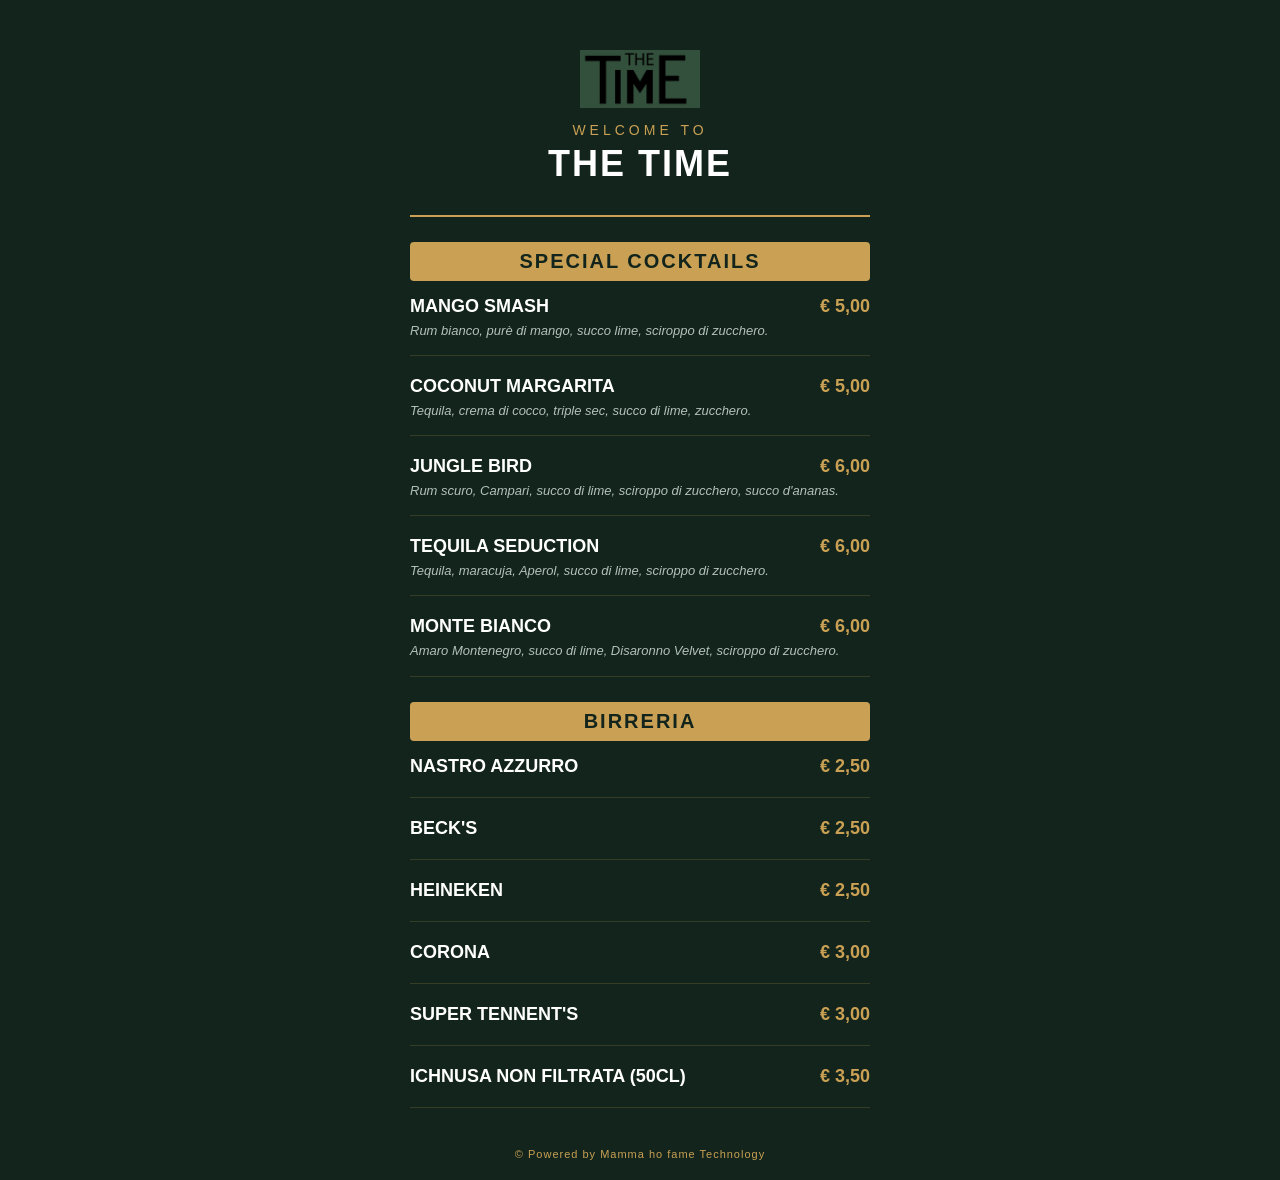
==== index.html @ 8e464e2d "Add files via upload" ====
<!DOCTYPE html>
<html lang="it">
<head>
    <meta charset="UTF-8">
    <meta name="viewport" content="width=device-width, initial-scale=1.0">
    <title>The Time - Digital Menu</title>
    <link rel="stylesheet" href="style.css">
</head>
<body>

<header>
        <!-- Aggiungiamo il tag per il logo dentro la cartella assets -->
        <img src="assets/logo.png" alt="Logo The Time" style="max-width: 120px; margin-bottom: 10px;">
        <div class="logo-title">Welcome To</div>
        <h1>THE TIME</h1>
    </header>

    <main id="menu-container">
        </main>

    <footer>
        <p>© Powered by Mamma ho fame Technology</p>
    </footer>

    <script src="script.js"></script>
</body>
</html>
---- style.css ----
/* Stile Generale "The Time" */
* {
    box-sizing: border-box;
    margin: 0;
    padding: 0;
    font-family: -apple-system, BlinkMacSystemFont, "Segoe UI", Roboto, Arial, sans-serif;
}

body {
    background-color: #12241b; /* Verde scuro del locale */
    color: #f4edd2; /* Crema/Oro chiaro */
    padding: 20px;
    max-width: 500px;
    margin: 0 auto;
}

header {
    text-align: center;
    padding: 30px 0;
    border-bottom: 2px solid #c9a054;
    margin-bottom: 20px;
}

.logo-title {
    font-size: 14px;
    letter-spacing: 4px;
    color: #c9a054;
    text-transform: uppercase;
}

h1 {
    font-size: 36px;
    letter-spacing: 2px;
    text-transform: uppercase;
    margin-top: 5px;
    color: #ffffff;
}

.section-title {
    background-color: #c9a054;
    color: #12241b;
    text-align: center;
    padding: 8px;
    font-size: 20px;
    letter-spacing: 2px;
    text-transform: uppercase;
    font-weight: bold;
    margin: 25px 0 15px 0;
    border-radius: 4px;
}

.menu-item {
    margin-bottom: 20px;
    padding-bottom: 15px;
    border-bottom: 1px solid rgba(201, 160, 84, 0.2);
}

.item-header {
    display: flex;
    justify-content: space-between;
    align-items: flex-start;
    margin-bottom: 5px;
}

.item-name {
    font-size: 18px;
    font-weight: bold;
    text-transform: uppercase;
    color: #ffffff;
}

.item-price {
    font-size: 18px;
    font-weight: bold;
    color: #c9a054;
}

.item-description {
    font-size: 13px;
    color: #b3c2ba;
    line-height: 1.4;
    font-style: italic;
}

footer {
    text-align: center;
    margin-top: 40px;
    font-size: 11px;
    color: #c9a054;
    letter-spacing: 1px;
}
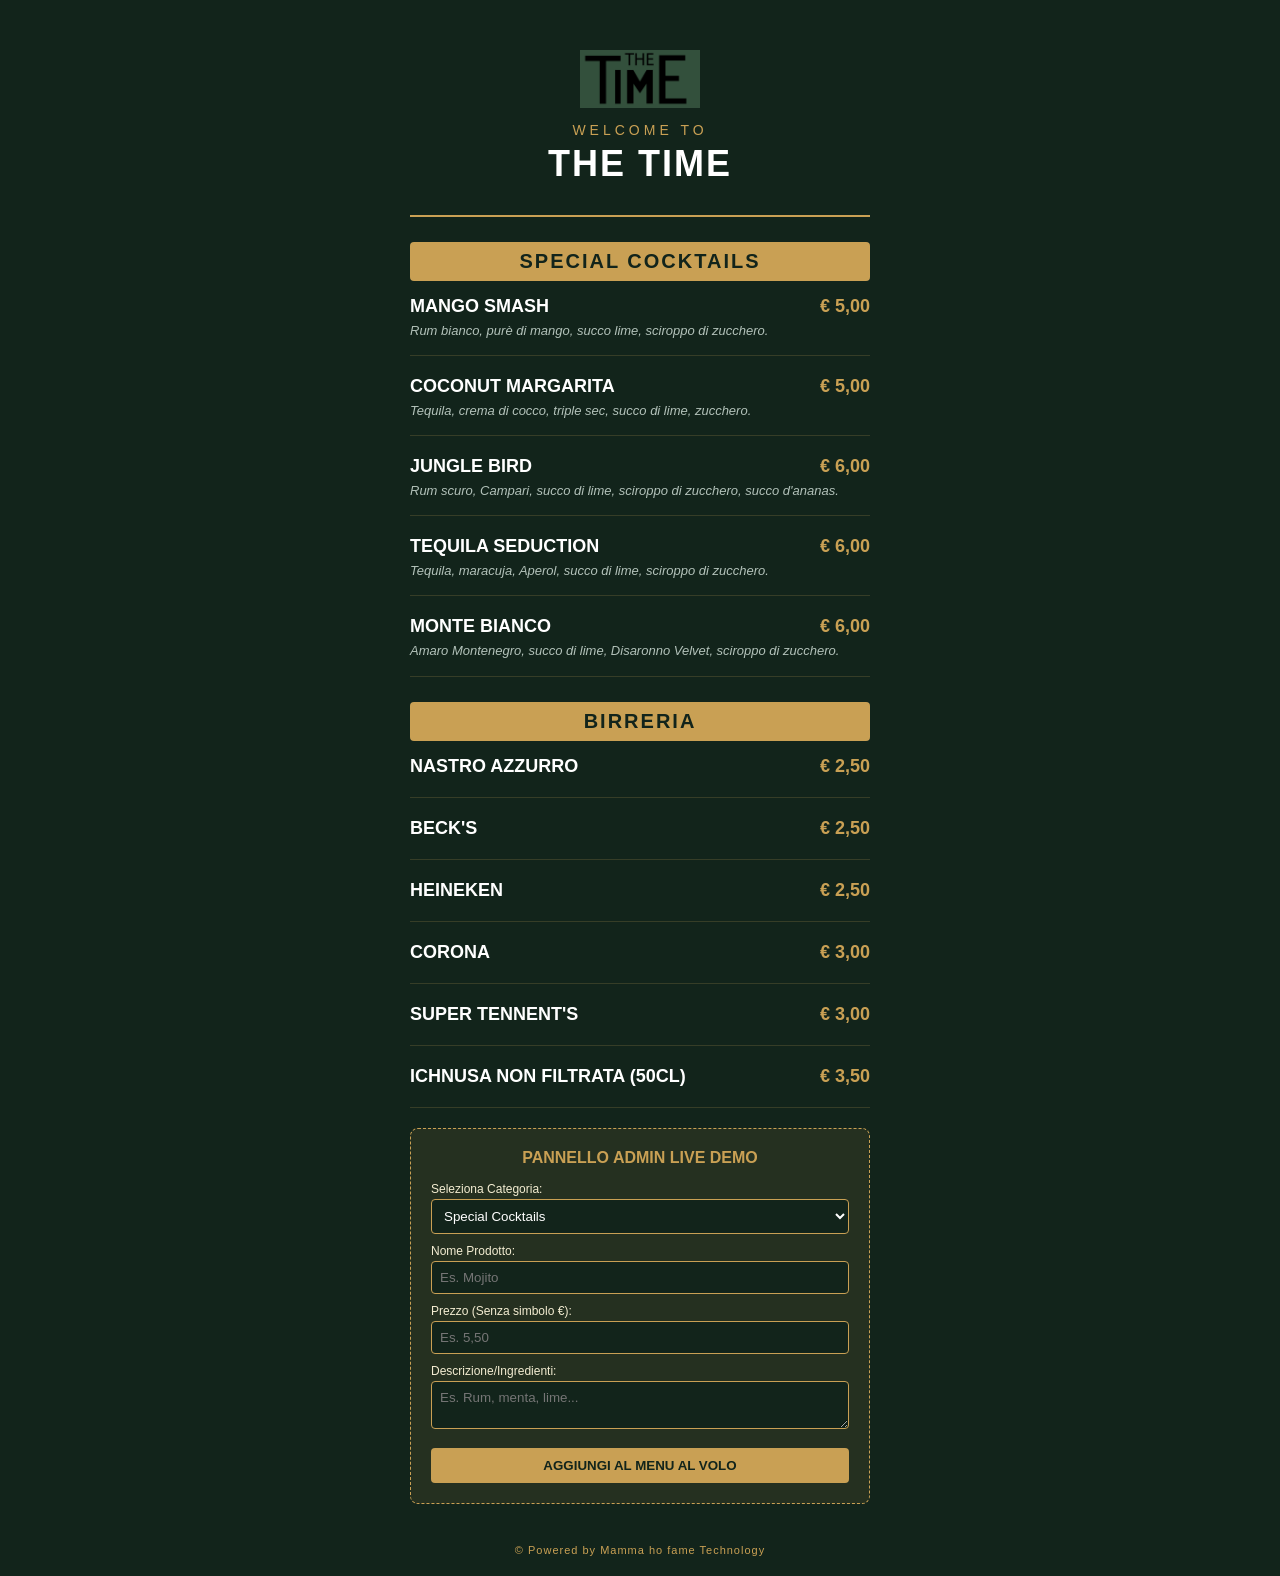
==== commit 7deb6cc0: "Add files via upload" ====
--- a/index.html
+++ b/index.html
@@ -18,6 +18,32 @@
     <main id="menu-container">
         </main>
 
+        <div class="admin-panel" style="margin-top: 5px; padding: 20px; background: rgba(201, 160, 84, 0.1); border: 1px dashed #c9a054; border-radius: 8px;">
+        <h3 style="color: #c9a054; text-align: center; margin-bottom: 15px; font-size: 16px; text-transform: uppercase;">Pannello Admin Live Demo</h3>
+        <form id="admin-form">
+            <div style="margin-bottom: 10px;">
+                <label style="display:block; font-size:12px; margin-bottom:3px;">Seleziona Categoria:</label>
+                <select id="admin-category" style="width:100%; padding:8px; background:#12241b; color:#fff; border:1px solid #c9a054; border-radius:4px;">
+                    <option value="Special Cocktails">Special Cocktails</option>
+                    <option value="Birreria">Birreria</option>
+                </select>
+            </div>
+            <div style="margin-bottom: 10px;">
+                <label style="display:block; font-size:12px; margin-bottom:3px;">Nome Prodotto:</label>
+                <input type="text" id="admin-name" required placeholder="Es. Mojito" style="width:100%; padding:8px; background:#12241b; color:#fff; border:1px solid #c9a054; border-radius:4px;">
+            </div>
+            <div style="margin-bottom: 10px;">
+                <label style="display:block; font-size:12px; margin-bottom:3px;">Prezzo (Senza simbolo €):</label>
+                <input type="text" id="admin-price" required placeholder="Es. 5,50" style="width:100%; padding:8px; background:#12241b; color:#fff; border:1px solid #c9a054; border-radius:4px;">
+            </div>
+            <div style="margin-bottom: 15px;">
+                <label style="display:block; font-size:12px; margin-bottom:3px;">Descrizione/Ingredienti:</label>
+                <textarea id="admin-desc" placeholder="Es. Rum, menta, lime..." style="width:100%; padding:8px; background:#12241b; color:#fff; border:1px solid #c9a054; border-radius:4px; font-family:inherit;"></textarea>
+            </div>
+            <button type="submit" style="width:100%; padding:10px; background:#c9a054; color:#12241b; font-weight:bold; border:none; border-radius:4px; cursor:pointer; text-transform:uppercase;">Aggiungi al Menu al volo</button>
+        </form>
+    </div>
+
     <footer>
         <p>© Powered by Mamma ho fame Technology</p>
     </footer>
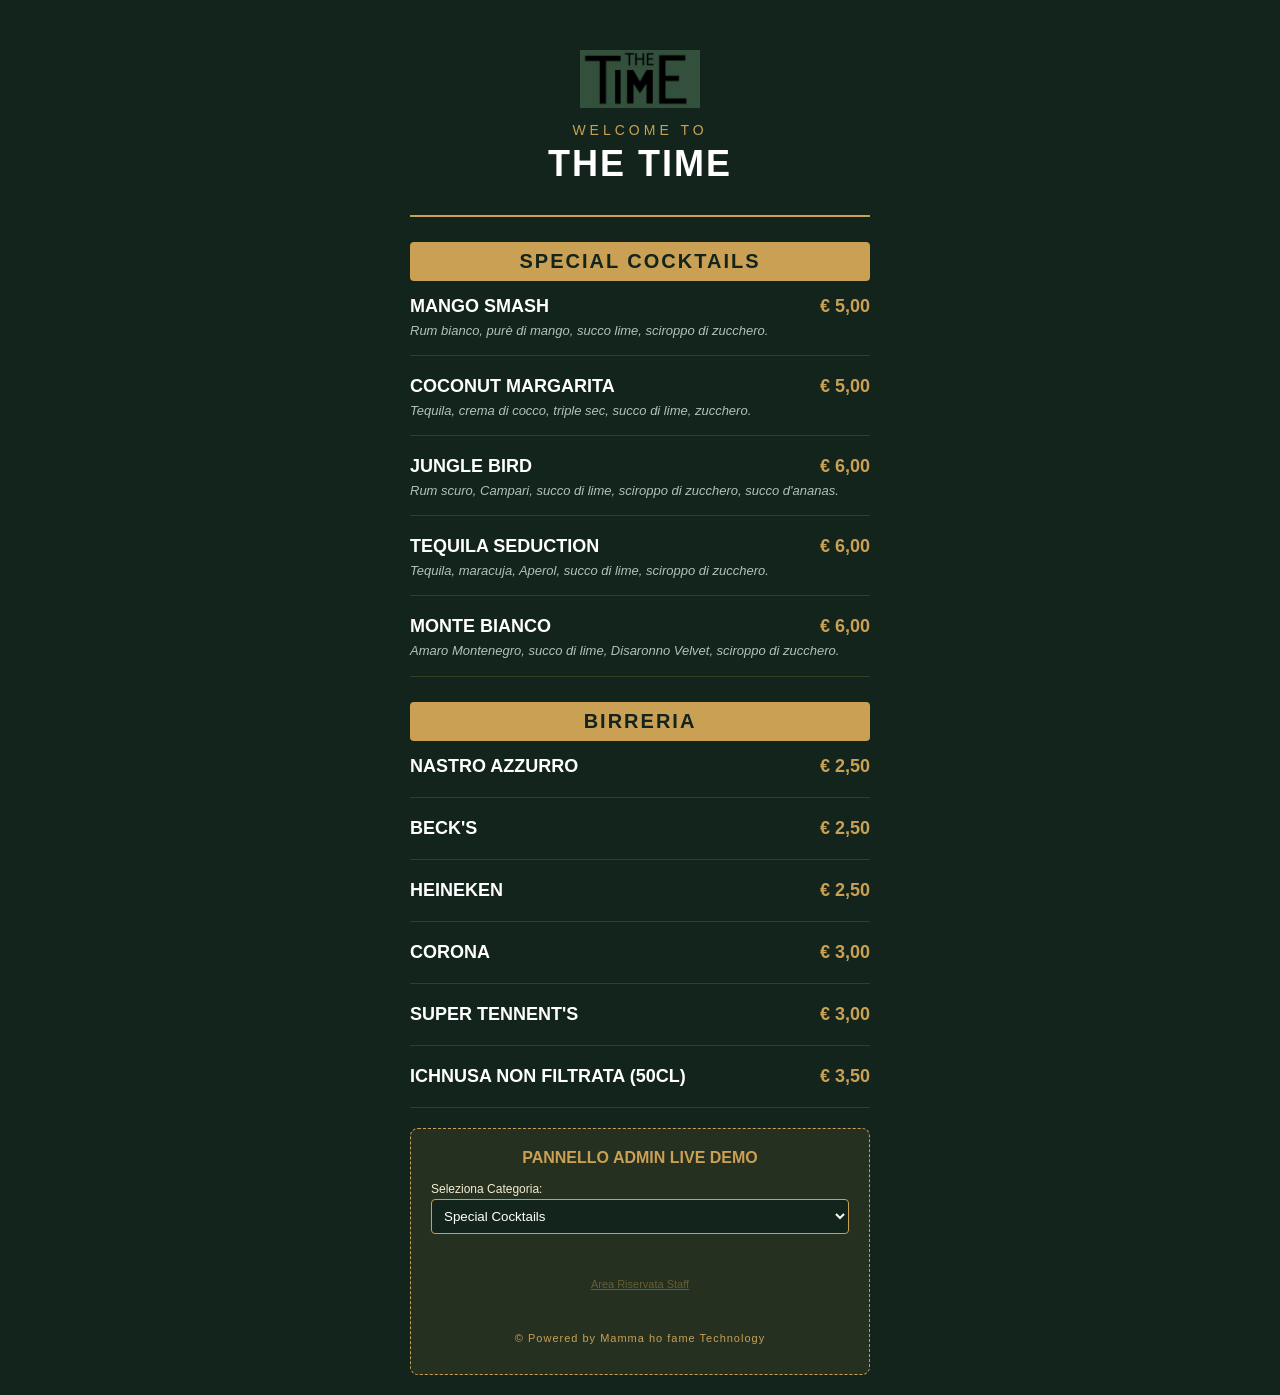
==== commit 7229de64: "Add files via upload" ====
--- a/index.html
+++ b/index.html
@@ -27,20 +27,35 @@
                     <option value="Special Cocktails">Special Cocktails</option>
                     <option value="Birreria">Birreria</option>
                 </select>
+           <div style="text-align: center; margin-top: 40px;">
+        <button id="login-admin-btn" style="background: none; border: none; color: rgba(201, 160, 84, 0.4); font-size: 11px; cursor: pointer; text-decoration: underline;">
+            Area Riservata Staff
+        </button>
+    </div>
+
+    <div id="secret-admin-panel" class="admin-panel" style="display: none; margin-top: 20px; padding: 20px; background: rgba(201, 160, 84, 0.1); border: 1px dashed #c9a054; border-radius: 8px;">
+        <h3 style="color: #c9a054; text-align: center; margin-bottom: 15px; font-size: 16px; text-transform: uppercase;">Pannello Gestione Live</h3>
+        <form id="admin-form">
+            <div style="margin-bottom: 10px;">
+                <label style="display:block; font-size:12px; margin-bottom:3px;">Seleziona Categoria:</label>
+                <select id="admin-category" style="width:100%; padding:8px; background:#12241b; color:#fff; border:1px solid #c9a054; border-radius:4px;">
+                    <option value="Special Cocktails">Special Cocktails</option>
+                    <option value="Birreria">Birreria</option>
+                </select>
             </div>
             <div style="margin-bottom: 10px;">
                 <label style="display:block; font-size:12px; margin-bottom:3px;">Nome Prodotto:</label>
                 <input type="text" id="admin-name" required placeholder="Es. Mojito" style="width:100%; padding:8px; background:#12241b; color:#fff; border:1px solid #c9a054; border-radius:4px;">
             </div>
             <div style="margin-bottom: 10px;">
-                <label style="display:block; font-size:12px; margin-bottom:3px;">Prezzo (Senza simbolo €):</label>
+                <label style="display:block; font-size:12px; margin-bottom:3px;">Prezzo (Senza €):</label>
                 <input type="text" id="admin-price" required placeholder="Es. 5,50" style="width:100%; padding:8px; background:#12241b; color:#fff; border:1px solid #c9a054; border-radius:4px;">
             </div>
             <div style="margin-bottom: 15px;">
-                <label style="display:block; font-size:12px; margin-bottom:3px;">Descrizione/Ingredienti:</label>
-                <textarea id="admin-desc" placeholder="Es. Rum, menta, lime..." style="width:100%; padding:8px; background:#12241b; color:#fff; border:1px solid #c9a054; border-radius:4px; font-family:inherit;"></textarea>
+                <label style="display:block; font-size:12px; margin-bottom:3px;">Descrizione:</label>
+                <textarea id="admin-desc" placeholder="Ingredienti..." style="width:100%; padding:8px; background:#12241b; color:#fff; border:1px solid #c9a054; border-radius:4px; font-family:inherit;"></textarea>
             </div>
-            <button type="submit" style="width:100%; padding:10px; background:#c9a054; color:#12241b; font-weight:bold; border:none; border-radius:4px; cursor:pointer; text-transform:uppercase;">Aggiungi al Menu al volo</button>
+            <button type="submit" style="width:100%; padding:10px; background:#c9a054; color:#12241b; font-weight:bold; border:none; border-radius:4px; cursor:pointer; text-transform:uppercase;">Aggiungi Prodotto</button>
         </form>
     </div>
 
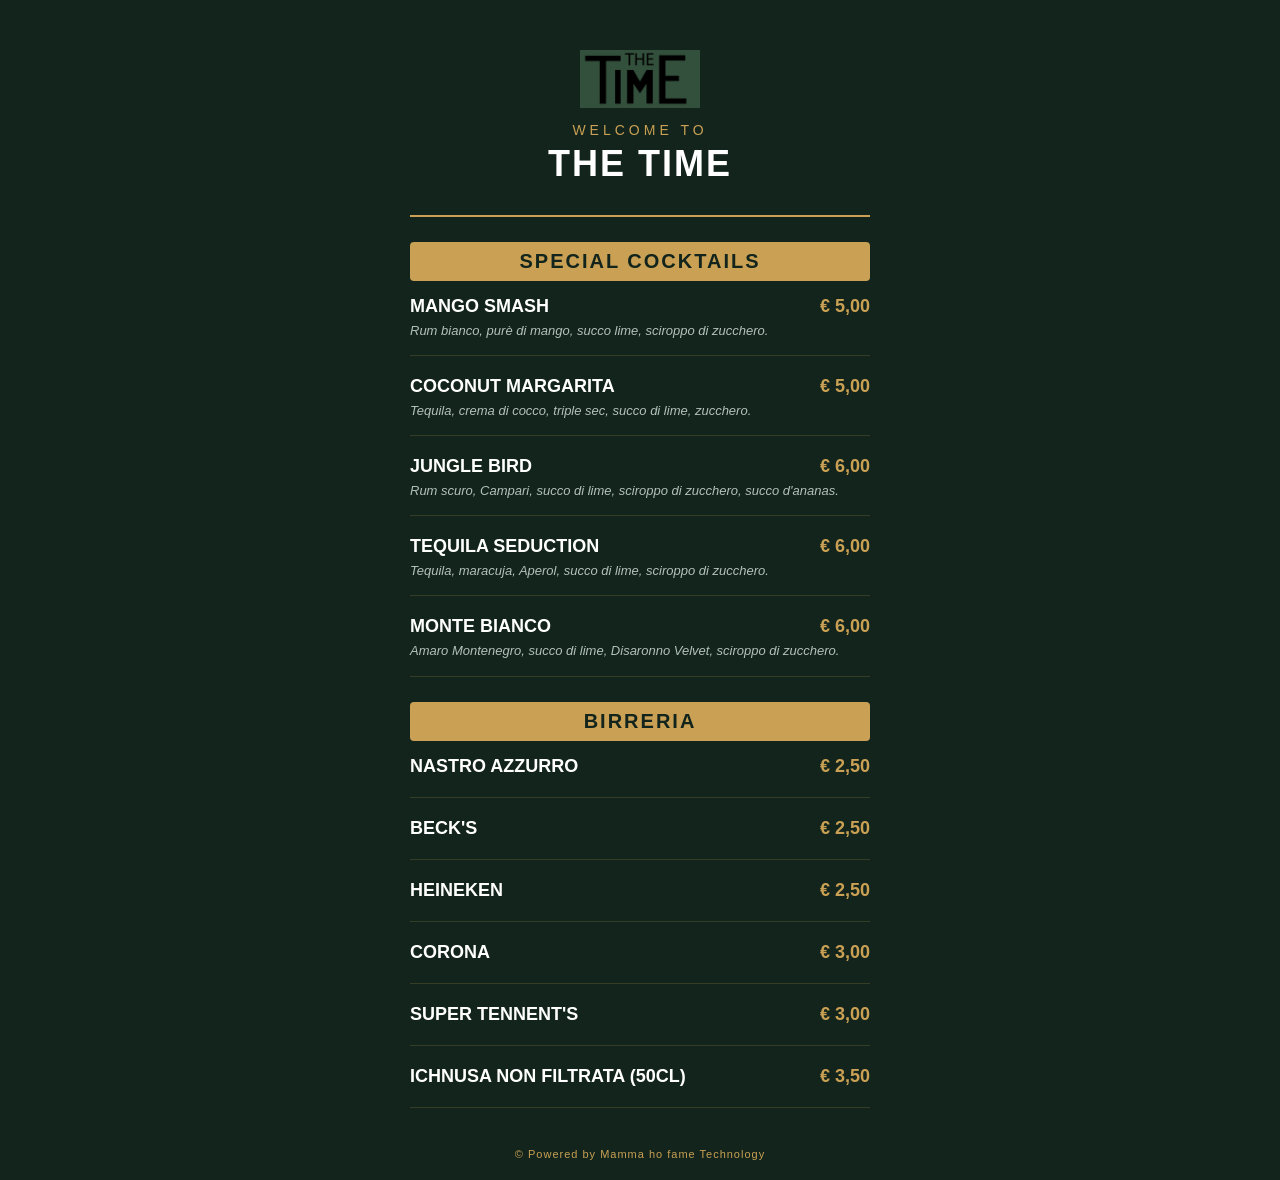
==== commit fe7ffdc2: "Add files via upload" ====
--- a/index.html
+++ b/index.html
@@ -8,8 +8,7 @@
 </head>
 <body>
 
-<header>
-        <!-- Aggiungiamo il tag per il logo dentro la cartella assets -->
+    <header>
         <img src="assets/logo.png" alt="Logo The Time" style="max-width: 120px; margin-bottom: 10px;">
         <div class="logo-title">Welcome To</div>
         <h1>THE TIME</h1>
@@ -18,47 +17,6 @@
     <main id="menu-container">
         </main>
 
-        <div class="admin-panel" style="margin-top: 5px; padding: 20px; background: rgba(201, 160, 84, 0.1); border: 1px dashed #c9a054; border-radius: 8px;">
-        <h3 style="color: #c9a054; text-align: center; margin-bottom: 15px; font-size: 16px; text-transform: uppercase;">Pannello Admin Live Demo</h3>
-        <form id="admin-form">
-            <div style="margin-bottom: 10px;">
-                <label style="display:block; font-size:12px; margin-bottom:3px;">Seleziona Categoria:</label>
-                <select id="admin-category" style="width:100%; padding:8px; background:#12241b; color:#fff; border:1px solid #c9a054; border-radius:4px;">
-                    <option value="Special Cocktails">Special Cocktails</option>
-                    <option value="Birreria">Birreria</option>
-                </select>
-           <div style="text-align: center; margin-top: 40px;">
-        <button id="login-admin-btn" style="background: none; border: none; color: rgba(201, 160, 84, 0.4); font-size: 11px; cursor: pointer; text-decoration: underline;">
-            Area Riservata Staff
-        </button>
-    </div>
-
-    <div id="secret-admin-panel" class="admin-panel" style="display: none; margin-top: 20px; padding: 20px; background: rgba(201, 160, 84, 0.1); border: 1px dashed #c9a054; border-radius: 8px;">
-        <h3 style="color: #c9a054; text-align: center; margin-bottom: 15px; font-size: 16px; text-transform: uppercase;">Pannello Gestione Live</h3>
-        <form id="admin-form">
-            <div style="margin-bottom: 10px;">
-                <label style="display:block; font-size:12px; margin-bottom:3px;">Seleziona Categoria:</label>
-                <select id="admin-category" style="width:100%; padding:8px; background:#12241b; color:#fff; border:1px solid #c9a054; border-radius:4px;">
-                    <option value="Special Cocktails">Special Cocktails</option>
-                    <option value="Birreria">Birreria</option>
-                </select>
-            </div>
-            <div style="margin-bottom: 10px;">
-                <label style="display:block; font-size:12px; margin-bottom:3px;">Nome Prodotto:</label>
-                <input type="text" id="admin-name" required placeholder="Es. Mojito" style="width:100%; padding:8px; background:#12241b; color:#fff; border:1px solid #c9a054; border-radius:4px;">
-            </div>
-            <div style="margin-bottom: 10px;">
-                <label style="display:block; font-size:12px; margin-bottom:3px;">Prezzo (Senza €):</label>
-                <input type="text" id="admin-price" required placeholder="Es. 5,50" style="width:100%; padding:8px; background:#12241b; color:#fff; border:1px solid #c9a054; border-radius:4px;">
-            </div>
-            <div style="margin-bottom: 15px;">
-                <label style="display:block; font-size:12px; margin-bottom:3px;">Descrizione:</label>
-                <textarea id="admin-desc" placeholder="Ingredienti..." style="width:100%; padding:8px; background:#12241b; color:#fff; border:1px solid #c9a054; border-radius:4px; font-family:inherit;"></textarea>
-            </div>
-            <button type="submit" style="width:100%; padding:10px; background:#c9a054; color:#12241b; font-weight:bold; border:none; border-radius:4px; cursor:pointer; text-transform:uppercase;">Aggiungi Prodotto</button>
-        </form>
-    </div>
-
     <footer>
         <p>© Powered by Mamma ho fame Technology</p>
     </footer>
